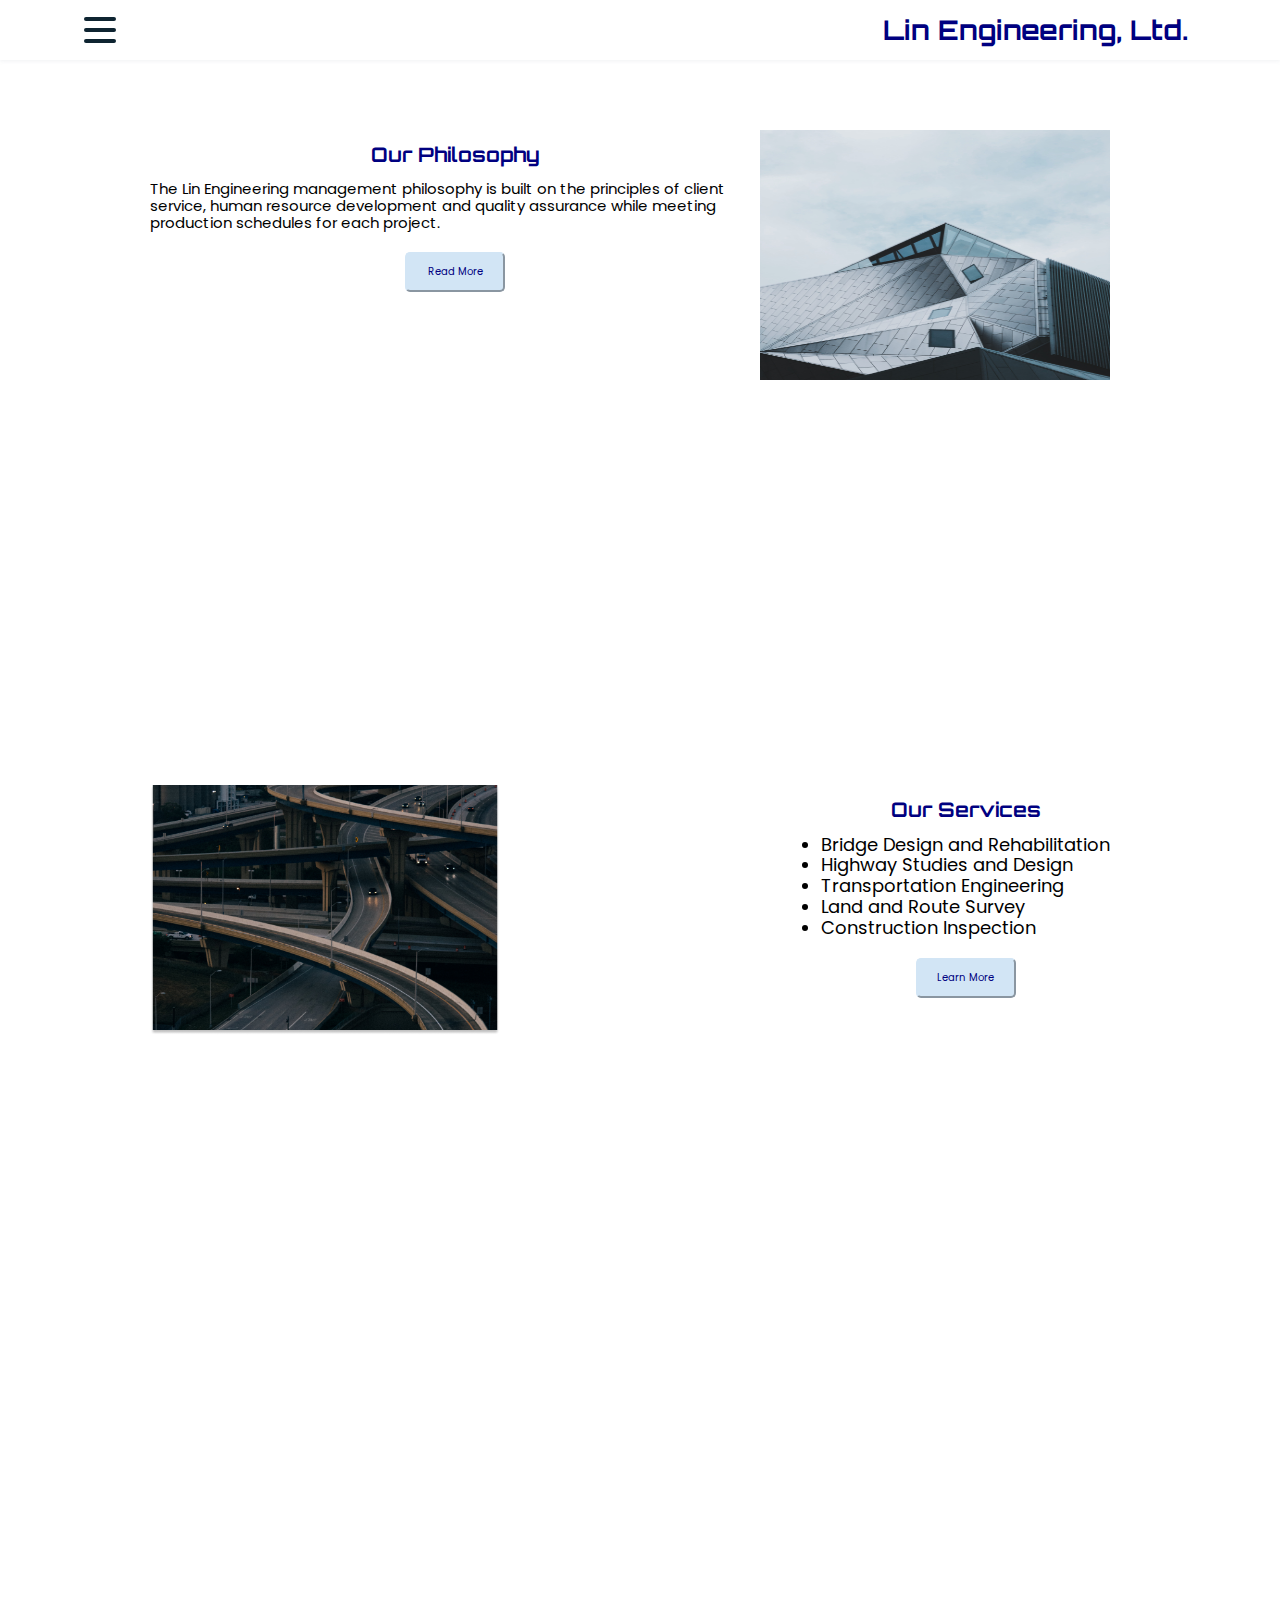
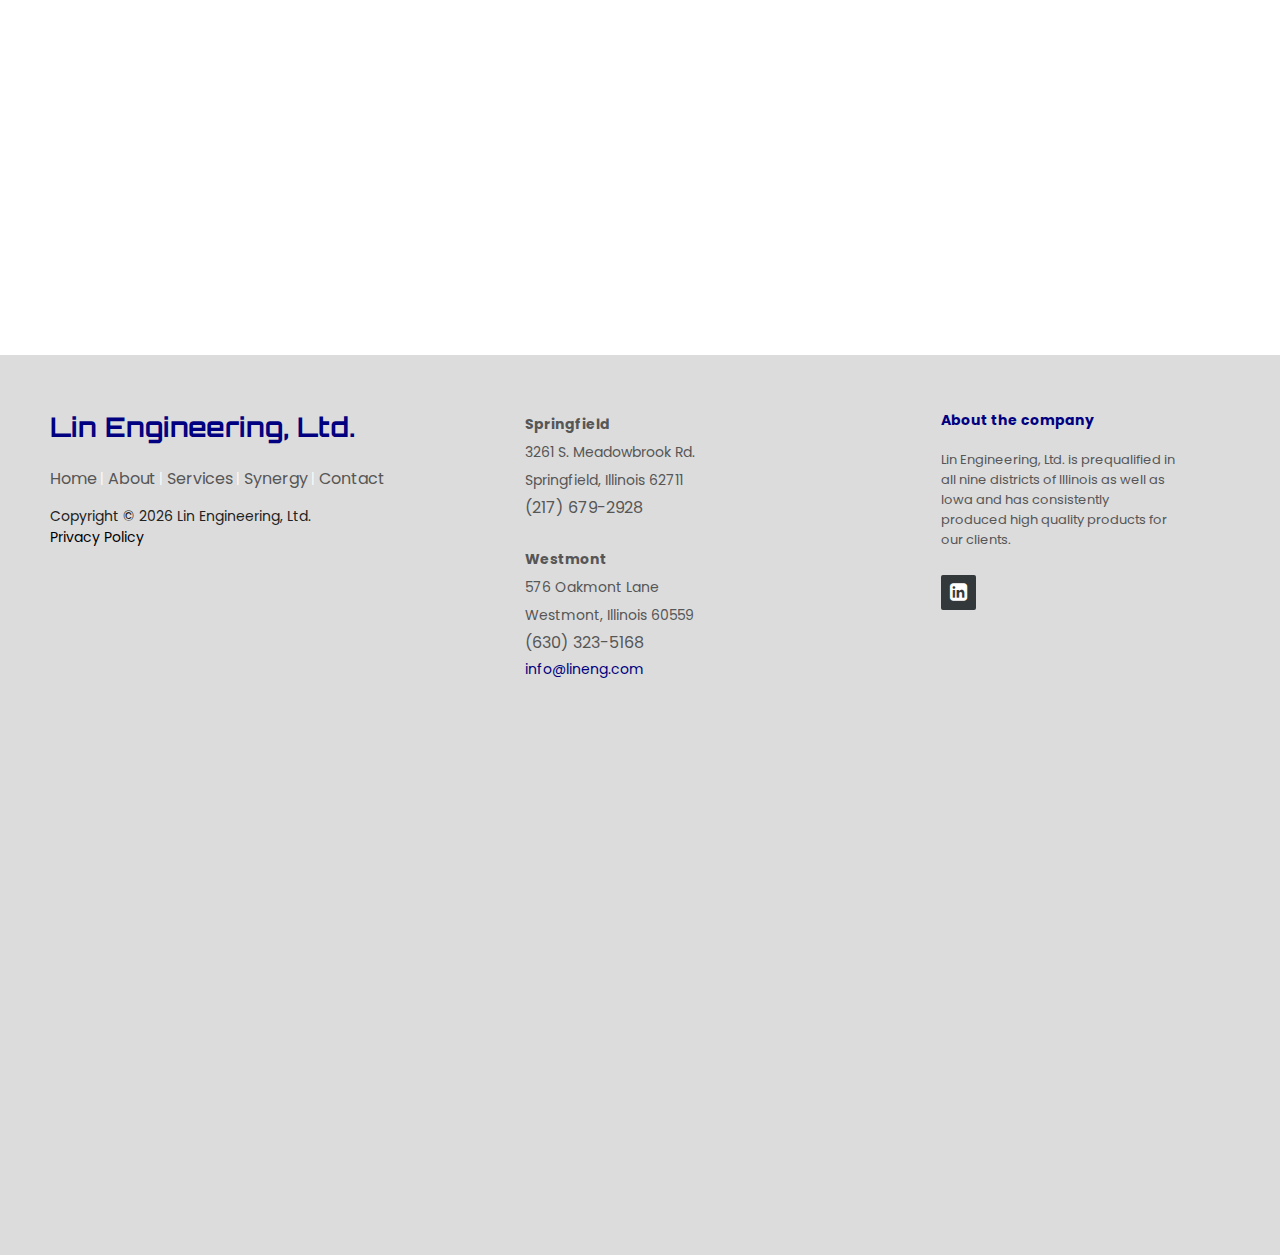
==== about.html @ f36eefe8 "yup" ====
<!DOCTYPE html>
<html lang="en">
<head>
    <meta charset="UTF-8">
    <meta name="viewport" content="width=device-width, initial-scale=1.0">
    <meta http-equiv="X-UA-Compatible" content="IE=edge" />
    <meta name="description" content="Lin Engineering, Ltd. is comprised of a diverse and highly skilled staff including civil engineers, structural engineers, hydraulic engineers, and land surveyors.">
 <title>Lin Engineering, Ltd.</title>
    <link rel="stylesheet" type="text/css" href="home.css"  >
    <link rel="stylesheet" type="text/css" href="about.css"  >
    <link rel="stylesheet" type="text/css" href="normalize.css"  >
    <link rel="stylesheet" href="https://cdnjs.cloudflare.com/ajax/libs/font-awesome/4.7.0/css/font-awesome.min.css">
    
</head>
<body>
    <nav>
        <div class="navbar">
          <div class="container nav-container">
              <input class="checkbox" type="checkbox" name="" id="" />
              <div class="hamburger-lines">
                <span class="line line1"></span>
                <span class="line line2"></span>
                <span class="line line3"></span>
              </div>  
            <div class="logo">
              <span class="futuristic"><a href="#" style="color: navy; font-weight: bold; font-size: 1.5rem;">Lin Engineering, Ltd.</a></span>
            </div>
            <div class="menu-items">
              <li><a href="#">Home</a></li>
              <li><a href="#">About</a></li>
              <li><a href="#">Services</a></li>
              <li><a href="#">Synergy</a></li>
              <li><a href="#">Contact</a></li>
            </div>
          </div>
        </div>
      </nav>
<section>
    <div class="philosophy">
        <!--text here-->
   
        <div class="para">
            <h1>Our Philosophy</h1>
            <p>The Lin Engineering management philosophy is built on the principles of client service, human resource development and quality assurance while meeting production schedules for each project.</p>
            <div id="wrapper">
            <button class="button-30" role="button" style="font-size: 10px;">Read More</button>
            </div>

        </div>
       
  
        <!--top right image-->
        <div class="image">
            <img src="jayden-chong-DFqa4Fq5LNE-unsplash.jpg" alt="building" width="350" height="250">
        </div>

        
    </div>


</section>
<section>
  <div class="philosophy">
    <div class="image">
      <img src="imagge.png" alt="highways" width="350" height="250">
  </div>

  <div class="para">
    <h1>Our Services</h1>
    <ul>
      <li>Bridge Design and Rehabilitation</li>
      <li>Highway Studies and Design</li>
      <li>Transportation Engineering</li>
      <li>Land and Route Survey</li>
      <li>Construction Inspection</li>
    </ul>
    <div id="wrapper">
    <button class="button-30" role="button" style="font-size: 10px;">Learn More</button></div>

</div>

  </div>
 


</section>
<section>

  
 
</section>
    
    <section>
      <footer class="footer-distributed">
        <div class="footer-left">

          <h3><span class="futuristic" style="font-size: 1.5rem;">Lin Engineering, Ltd.</span></h3>
  
          <p class="footer-links">
            <a href="#" class="link-1">Home</a>
            
            <a href="#">About</a>
          
            <a href="#">Services</a>
          
            <a href="#">Synergy</a>
            
            <a href="#">Contact</a>
          </p>
  
          
          <div class="footer-company-name">
            <p>Copyright &copy; <script>document.write(new Date().getFullYear())</script> Lin Engineering, Ltd.</p>
            <a href="#PRIVACYPOLICYLINKHERE" style="text-decoration: none; color: black;">Privacy Policy</a>
        </div>
        </div>
  
        <div class="footer-center">
  
          <div>
         
            <p><span style="font-weight:bold;">Springfield</span><span>3261 S. Meadowbrook Rd.</span> <span>Springfield, Illinois 62711</span></p>
          </div>
          <div>
           
            <p>(217) 679-2928</p>
          </div>
          <br>

          <div>
         
            <p><span style="font-weight:bold;">Westmont</span><span>576 Oakmont Lane</span> <span>Westmont, Illinois 60559</span></p>
          </div>


  
          <div>
           
            <p>(630) 323-5168</p>
          </div>
  
          <div>
            
            <p><a href="mailto:info@lineng.com">info@lineng.com</a></p>
          </div>
  
        </div>
  
        <div class="footer-right">
  
          <p class="footer-company-about">
            <span>About the company</span>
            Lin Engineering, Ltd. is prequalified in all nine districts of Illinois as well as Iowa and has consistently produced high quality products for our clients. 
          </p>
  
          <div class="footer-icons">
  
            
            
            <a href="https://www.linkedin.com/company/lin-engineering-ltd-"><i class="fa fa-linkedin-square"></i></a>
            
  
          </div>
  
        </div>
  
      </footer>
      </footer>
    </section>

    
</body>
</html>
---- home.css ----
@import url('https://fonts.googleapis.com/css2?family=Ibarra+Real+Nova&family=Poppins:wght@300&display=swap');

@import url('https://fonts.googleapis.com/css2?family=Ibarra+Real+Nova&family=Orbitron&family=Poppins:wght@300&display=swap');


* {
    padding: 0;
    margin: 0;
    box-sizing: border-box;
}

html {
    font-family: 'Poppins';
    font-size: 18px;
}

.futuristic {
    font-family: 'Orbitron';
}


#hero {
    width: 100%;
    height: 100vh;
    background: linear-gradient(rgba(0, 0, 0, 0.445), rgba( 0, 0, 0, 0.411)), url("gerrit-vermeulen-l42IbsOdTk8-unsplash.jpg") no-repeat center  / cover;
    color: white;
}

.container {
    width: 90%;
    height: 100%;
    max-width: 1200px;
    margin: 0 auto;
    display: flex;
    align-items: center;
    justify-content: center;
}

.container .info {
    margin-top: 4rem;
}
.container .info h{

    font-size: 3rem;
    margin-bottom: 1rem;
}

.container .info h2{
    font-size: 2.5rem;
    margin-bottom: 2rem;
}

.container .info p{
    font-size: 1rem;
    max-width: 100%;
    margin-bottom: 20px;
}

.container .info a{
    text-decoration: none;
    display: inline-block;
    background-color: white;
    border-radius: 4px;
    justify-content: center;
    align-items: center;
    font-size: 1rem;
    padding: 0.5em 2em;
    margin-top: 2rem;
    color: black;
}

button {
  cursor: pointer;
  display: inline-block;
  background-color: #D2E5F5;
  color: navy;
  border-radius: 5px;

  font-size: 25px;
  width: 100px;
  height: 40px;
  border-color: #D2E5F5;
  position: auto;
  
  
}

button:focus {
  box-shadow: #d2d2ee 0 0 0 1.5px inset, rgba(45, 35, 66, 0.4) 0 2px 4px, rgba(45, 35, 66, 0.3) 0 7px 13px -3px, #babaea 0 -3px 0 inset;
}
button:hover {
  box-shadow: rgba(45, 35, 66, 0.4) 0 4px 8px, rgba(45, 35, 66, 0.3) 0 7px 13px -3px, #D6D6E7 0 -3px 0 inset;
  transform: translateY(-2px);
}
button:active {
  box-shadow: #D6D6E7 0 3px 7px inset;
  transform: translateY(2px);
} 

.navbar {
    width: 100%;
    box-shadow: 0 1px 4px rgb(146 161 176 / 15%);
  }
  
  .nav-container {
    display: flex;
    justify-content: space-between;
    align-items: center;
    height: 62px;
  }

  .navbar .menu-items {
  display: flex;
}

.navbar .nav-container li {
  list-style: none;
}

.navbar .nav-container a {
  text-decoration: none;
  color: black;
  font-weight: 500;
  font-size: 1.2rem;
  padding: 0.7rem;
}

.navbar .nav-container a:hover{
    font-weight: bolder;
    color: navy;
}

.nav-container {
  display: block;
  position: relative;
  height: 60px;
}

.nav-container .checkbox {
  position: absolute;
  display: block;
  height: 32px;
  width: 32px;
  top: 20px;
  left: 20px;
  z-index: 5;
  opacity: 0;
  cursor: pointer;
}

.nav-container .hamburger-lines {
  display: block;
  height: 26px;
  width: 32px;
  position: absolute;
  top: 17px;
  left: 20px;
  z-index: 2;
  display: flex;
  flex-direction: column;
  justify-content: space-between;
}

.nav-container .hamburger-lines .line {
  display: block;
  height: 4px;
  width: 100%;
  border-radius: 10px;
  background: #0e2431;
}

.nav-container .hamburger-lines .line1 {
  transform-origin: 0% 0%;
  transition: transform 0.4s ease-in-out;
}

.nav-container .hamburger-lines .line2 {
  transition: transform 0.2s ease-in-out;
}

.nav-container .hamburger-lines .line3 {
  transform-origin: 0% 100%;
  transition: transform 0.4s ease-in-out;
}


.navbar .menu-items {
  padding-top: 120px;
  background: #fff;
  box-shadow: inset 0 0 2000px rgba(255, 255, 255, .5);
  height: 100vh;
  width: 100%;
  transform: translate(-150%);
  display: flex;
  flex-direction: column;
  margin-left: -40px;
  padding-left: 50px;
  transition: transform 0.5s ease-in-out;
  text-align: center;
}

.navbar .menu-items li {
  margin-bottom: 1.2rem;
  font-size: 1.5rem;
  font-weight: 500;
}

.logo {
  position: absolute;
  top: 15px;
  right: 15px;
  font-size: 1rem;
  color: navy;
  cursor: pointer;
}

.nav-container input[type="checkbox"]:checked ~ .menu-items {
  transform: translateX(0);
}

.nav-container input[type="checkbox"]:checked ~ .hamburger-lines .line1 {
  transform: rotate(45deg);
}

.nav-container input[type="checkbox"]:checked ~ .hamburger-lines .line2 {
  transform: scaleY(0);
}

.nav-container input[type="checkbox"]:checked ~ .hamburger-lines .line3 {
  transform: rotate(-45deg);
}

.nav-container input[type="checkbox"]:checked ~ .logo{
  display: none;
}
 

/* FOOTER */

.footer-distributed{
	background: gainsboro;
  bottom: 0;
	box-shadow: 0 1px 1px 0 rgba(0, 0, 0, 0.12);
	box-sizing: border-box;
	width: 100%;
	text-align: left;
	font: bold 16px "Poppins";
	padding: 55px 50px;
  /* min-height: 80%; */
  height: 100vh;
}

.footer-distributed .footer-left,
.footer-distributed .footer-center,
.footer-distributed .footer-right{
	display: inline-block;
	vertical-align: top;
}

/* Footer left */

.footer-distributed .footer-left{
	width: 40%;
}

/* The company logo */

.footer-distributed h3{
	color:  #565656;

	margin: 0;
}

.footer-distributed h3 span{
	color:  navy;
}

/* Footer links */

.footer-distributed .footer-links{
	color:  #565656;
	margin: 20px 0 12px;
	padding: 0;
}

.footer-distributed .footer-links a{
	display:inline-block;
	line-height: 1.8;
  font-weight:400;
	text-decoration: none;
	color:  inherit;
}

.footer-distributed .footer-company-name{
	color:  #222;
	font-size: 14px;
	font-weight: normal;
	margin: 0;
}

/* Footer Center */

.footer-distributed .footer-center{
	width: 35%;
}

.footer-distributed .footer-center i{
	background-color:  #33383b;
	color: white;
	font-size: 25px;
	width: 38px;
	height: 38px;
	border-radius: 50%;
	text-align: center;
	line-height: 42px;
	margin: 10px 15px;
	vertical-align: middle;
}

.footer-distributed .footer-center i.fa-envelope{
	font-size: 15px;
	line-height: 38px;
}

.footer-distributed .footer-center p{
	display: inline-block;
	color: #565656;
  font-weight:400;
	vertical-align: middle;
	margin:0;
}

.footer-distributed .footer-center p span{
	display:block;
	font-weight: normal;
	font-size:14px;
	line-height:2;
}

.footer-distributed .footer-center p a{
	color:  navy;
	text-decoration: none;
  font-size: 14px;
}

.footer-distributed .footer-links a:before {
  content: "|";
  font-weight:300;
  font-size: 14px;
  left: 0;
  color: white;
  display: inline-block;
  padding-right: 5px;
}

.footer-distributed .footer-links .link-1:before {
  content: none;
}

/* Footer Right */

.footer-distributed .footer-right{
	width: 20%;
}

.footer-distributed .footer-company-about{
	line-height: 20px;
	color:  #565656;
	font-size: 13px;
	font-weight: normal;
	margin: 0;
}

.footer-distributed .footer-company-about span{
	display: block;
	color:  navy;
	font-size: 14px;
	font-weight: bold;
	margin-bottom: 20px;
}

.footer-distributed .footer-icons{
	margin-top: 25px;
}

.footer-distributed .footer-icons a{
	display: inline-block;
	width: 35px;
	height: 35px;
	cursor: pointer;
	background-color:  #33383b;
	border-radius: 2px;

	font-size: 20px;
	color: #ffffff;
	text-align: center;
	line-height: 35px;

	margin-right: 3px;
	margin-bottom: 5px;
}

/* If you don't want the footer to be responsive, remove these media queries */

@media (max-width: 880px) {

	.footer-distributed{
		font: bold 14px "Poppins";
	}

	.footer-distributed .footer-left,
	.footer-distributed .footer-center,
	.footer-distributed .footer-right{
		display: block;
		width: 100%;
		margin-bottom: 40px;
		text-align: center;
	}

	.footer-distributed .footer-center i{
		margin-left: 0;
	}

}
---- about.css ----
@import url('https://fonts.googleapis.com/css2?family=Ibarra+Real+Nova&family=Orbitron&family=Poppins:wght@300&display=swap');


section {
  width: 100%;
  height: 65vh;
}
.philosophy {
    width: 75%;
    height: 50vh;
    display: flex;
    /* flex-direction: row-reverse; */
    /* margin: 16px 0; */
    margin-top: 70px;
    margin-left: 150px;
  
    max-height: 50vh;

    /* margin-bottom: 150px; */
}
.philosophy h1 {
  font-family: "Orbitron";
  font-size: 20px;
  color: navy;
  text-align: center;
}

#wrapper {
  margin-top: 20px;
  display: flex;
  align-items: center;
  justify-content: center;
}

.philosophy p {
  font-size: 15px;
  margin-bottom: 15px;
}



.image {
  flex: 1;
}

button {
  cursor: pointer;
  display: inline-block;
  background-color: #D2E5F5;
  color: navy;
  border-radius: 5px;
  /* margin-left: 200px; */
  /* margin-top: 100px; */
  font-size: 8px;
  width: 100px;
  height: 40px;
  border-color: #D2E5F5;
  position: auto;
  
  
}
button:focus {
  box-shadow: #d2d2ee 0 0 0 1.5px inset, rgba(45, 35, 66, 0.4) 0 2px 4px, rgba(45, 35, 66, 0.3) 0 7px 13px -3px, #babaea 0 -3px 0 inset;
}
button:hover {
  box-shadow: rgba(45, 35, 66, 0.4) 0 4px 8px, rgba(45, 35, 66, 0.3) 0 7px 13px -3px, #D6D6E7 0 -3px 0 inset;
  transform: translateY(-2px);
}
button:active {
  box-shadow: #D6D6E7 0 3px 7px inset;
  transform: translateY(2px);
}


/* .services{
  width: 75%;
  height: 100vh;
  display: flex;
  flex-direction: row-reverse;
  margin: 5px 0;
  margin-left: 70px;
  /* margin-bottom: 150px; */
 */
/* 
.bruh {

}

.pic {
  left: 156px;

} */
/* .image {
    margin-top: 30px;
    margin-right: 20px;
    width: 128px;
}


.para {
    margin-top: 30px;
    flex: 1;
    margin-left: 60px;
    margin-right: 30px;

}
.para h1 {
    font-family: "Orbitron";
    margin-bottom: 40px;
    text-align: center;
    margin-right: 10px;
    font-size: 20px;
    color: navy;
}

.para p {
  margin-bottom: 30px;
  font-size: 14px;
}

button {
  display: inline-block;
  background-color: #D2E5F5;
  color: navy;
  border-radius: 5px;
  margin-left: 200px;
  margin-top: 100px;
  font-size: 8px;
  width: 100px;
  height: 40px;
  border-color: #D2E5F5;
  
}

button:focus {
  box-shadow: #d2d2ee 0 0 0 1.5px inset, rgba(45, 35, 66, 0.4) 0 2px 4px, rgba(45, 35, 66, 0.3) 0 7px 13px -3px, #babaea 0 -3px 0 inset;
}

button:hover {
  box-shadow: rgba(45, 35, 66, 0.4) 0 4px 8px, rgba(45, 35, 66, 0.3) 0 7px 13px -3px, #D6D6E7 0 -3px 0 inset;
  transform: translateY(-2px);
}
button:active {
  box-shadow: #D6D6E7 0 3px 7px inset;
  transform: translateY(2px);
}
 */
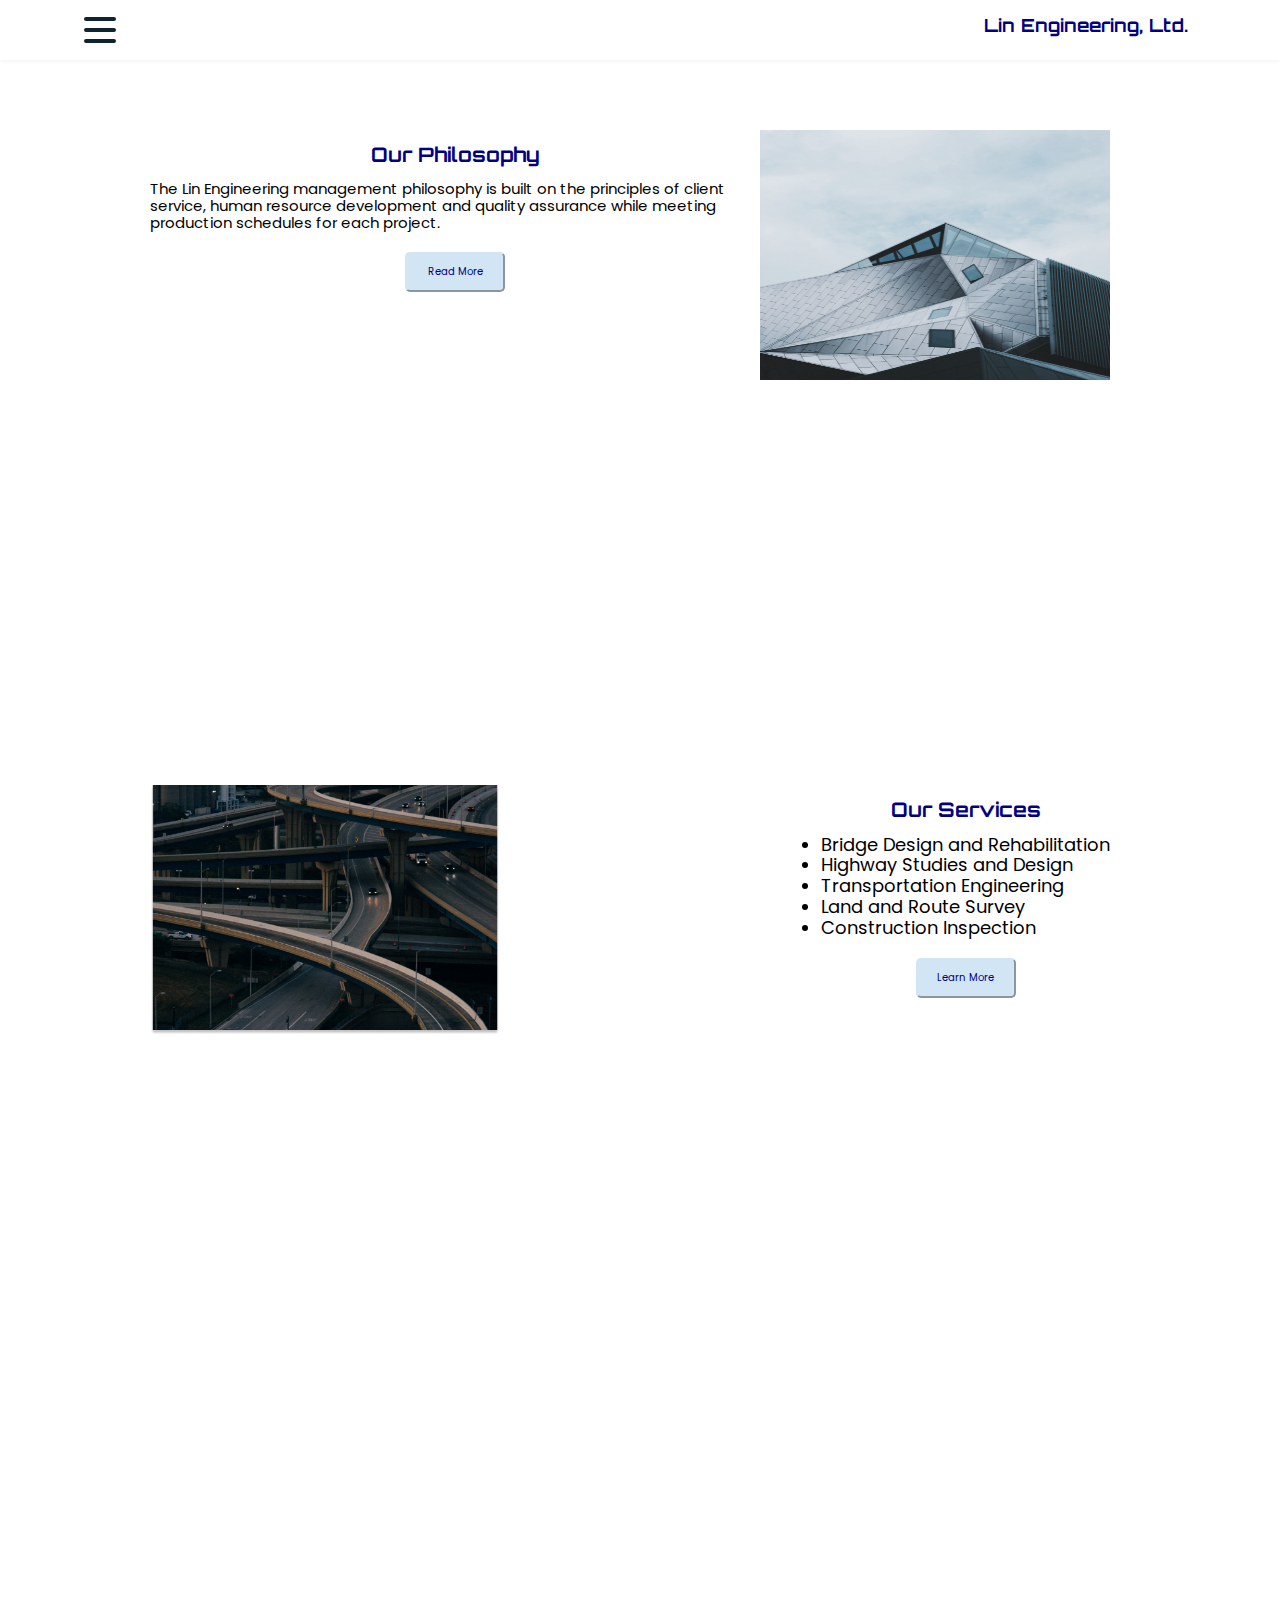
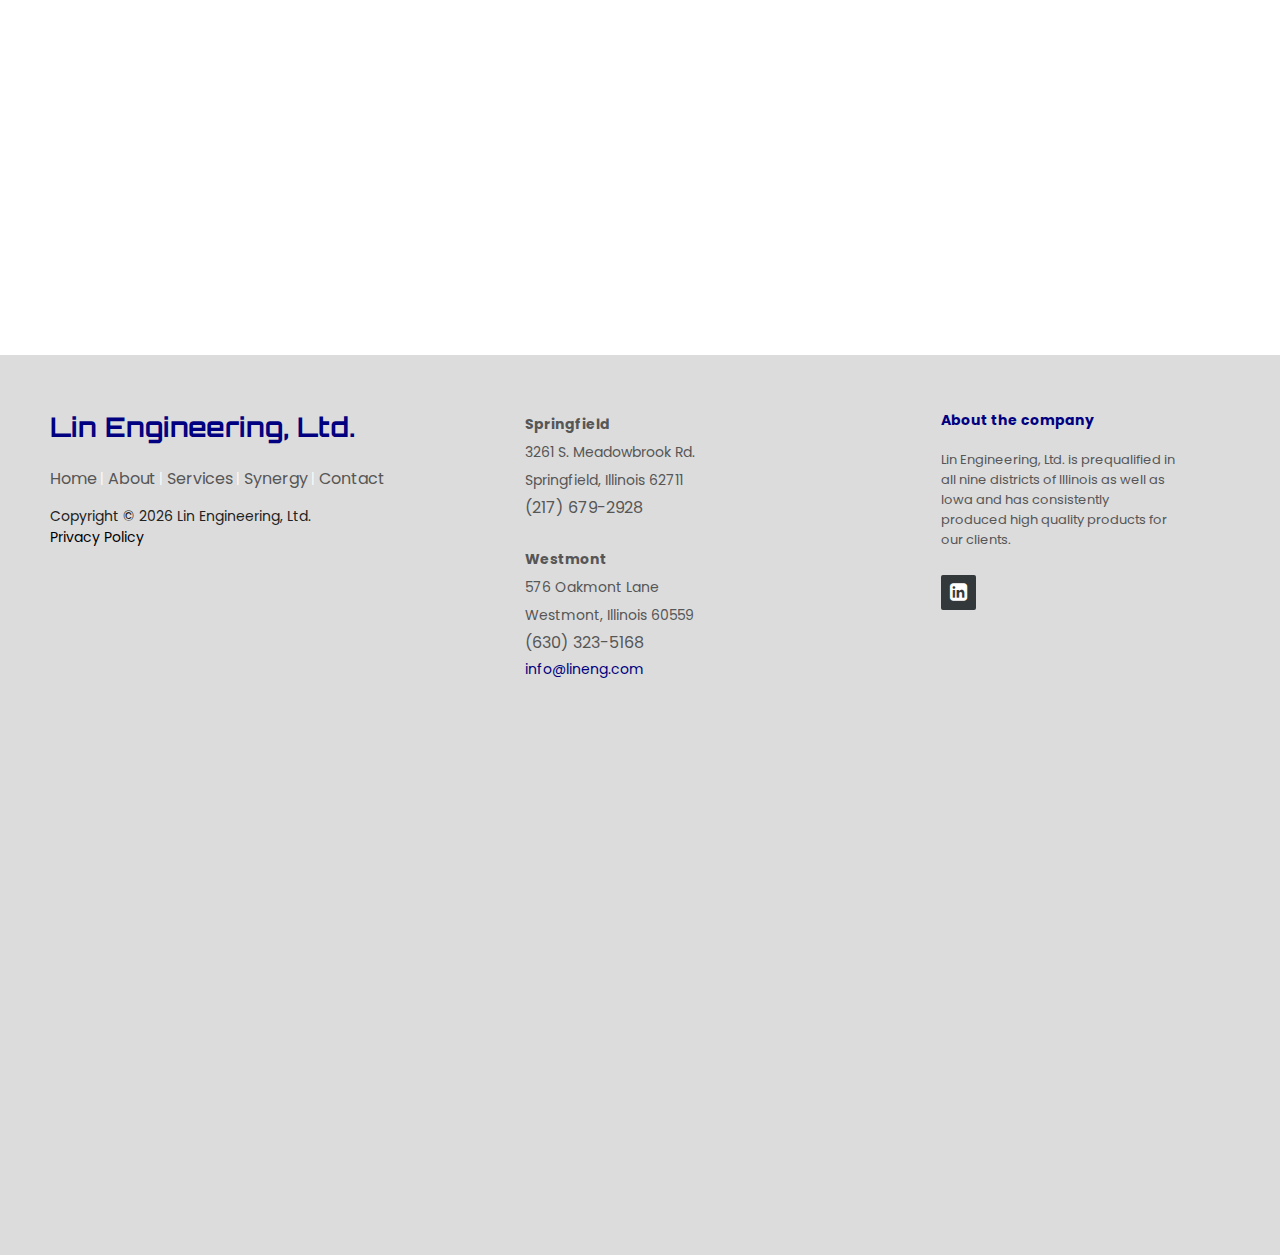
==== commit ff02bc9b: "Update about.html" ====
--- a/about.html
+++ b/about.html
@@ -23,12 +23,12 @@
                 <span class="line line3"></span>
               </div>  
             <div class="logo">
-              <span class="futuristic"><a href="#" style="color: navy; font-weight: bold; font-size: 1.5rem;">Lin Engineering, Ltd.</a></span>
+              <span class="futuristic"><a href="#" style="color: navy; font-weight: bold; font-size: 1rem;">Lin Engineering, Ltd.</a></span>
             </div>
             <div class="menu-items">
-              <li><a href="#">Home</a></li>
-              <li><a href="#">About</a></li>
-              <li><a href="#">Services</a></li>
+              <li><a href="index.html">Home</a></li>
+              <li><a href="about.html">About</a></li>
+              <li><a href="services.html">Services</a></li>
               <li><a href="#">Synergy</a></li>
               <li><a href="#">Contact</a></li>
             </div>
@@ -97,11 +97,11 @@
           <h3><span class="futuristic" style="font-size: 1.5rem;">Lin Engineering, Ltd.</span></h3>
   
           <p class="footer-links">
-            <a href="#" class="link-1">Home</a>
+            <a href="index.html" class="link-1">Home</a>
             
-            <a href="#">About</a>
+            <a href="about.html">About</a>
           
-            <a href="#">Services</a>
+            <a href="services.html">Services</a>
           
             <a href="#">Synergy</a>
             
@@ -170,4 +170,4 @@
 
     
 </body>
-</html>+</html>
--- a/home.css
+++ b/home.css
@@ -69,15 +69,17 @@
     color: black;
 }
 
-button {
+.container .info a {
+  text-decoration: none;
+  padding: 10px;
   cursor: pointer;
   display: inline-block;
   background-color: #D2E5F5;
   color: navy;
   border-radius: 5px;
-
-  font-size: 25px;
-  width: 100px;
+  text-align: center;
+  font-size: 15px;
+  width: 150px;
   height: 40px;
   border-color: #D2E5F5;
   position: auto;
@@ -85,17 +87,18 @@
   
 }
 
-button:focus {
+.container .info a:focus {
   box-shadow: #d2d2ee 0 0 0 1.5px inset, rgba(45, 35, 66, 0.4) 0 2px 4px, rgba(45, 35, 66, 0.3) 0 7px 13px -3px, #babaea 0 -3px 0 inset;
 }
-button:hover {
+.container .info a:hover {
   box-shadow: rgba(45, 35, 66, 0.4) 0 4px 8px, rgba(45, 35, 66, 0.3) 0 7px 13px -3px, #D6D6E7 0 -3px 0 inset;
   transform: translateY(-2px);
 }
-button:active {
+.container .info a:active {
   box-shadow: #D6D6E7 0 3px 7px inset;
   transform: translateY(2px);
 } 
+
 
 .navbar {
     width: 100%;
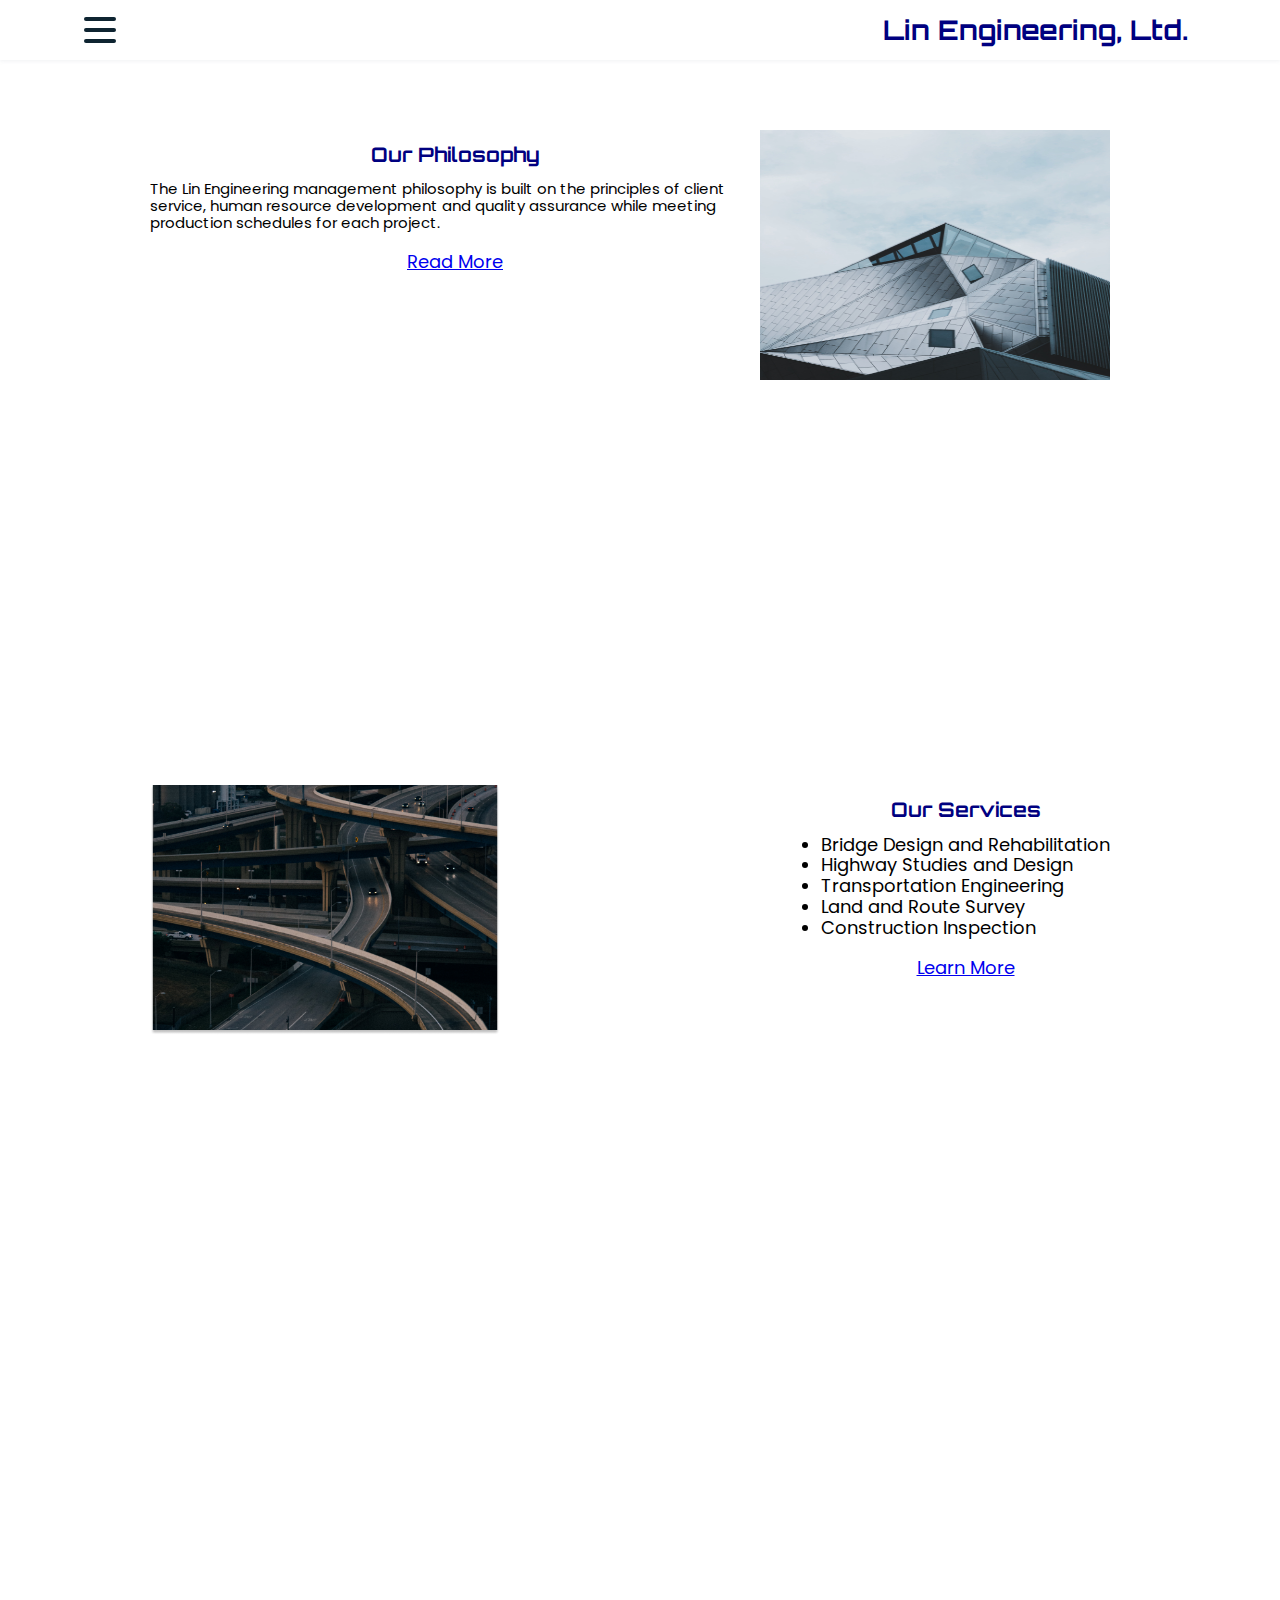
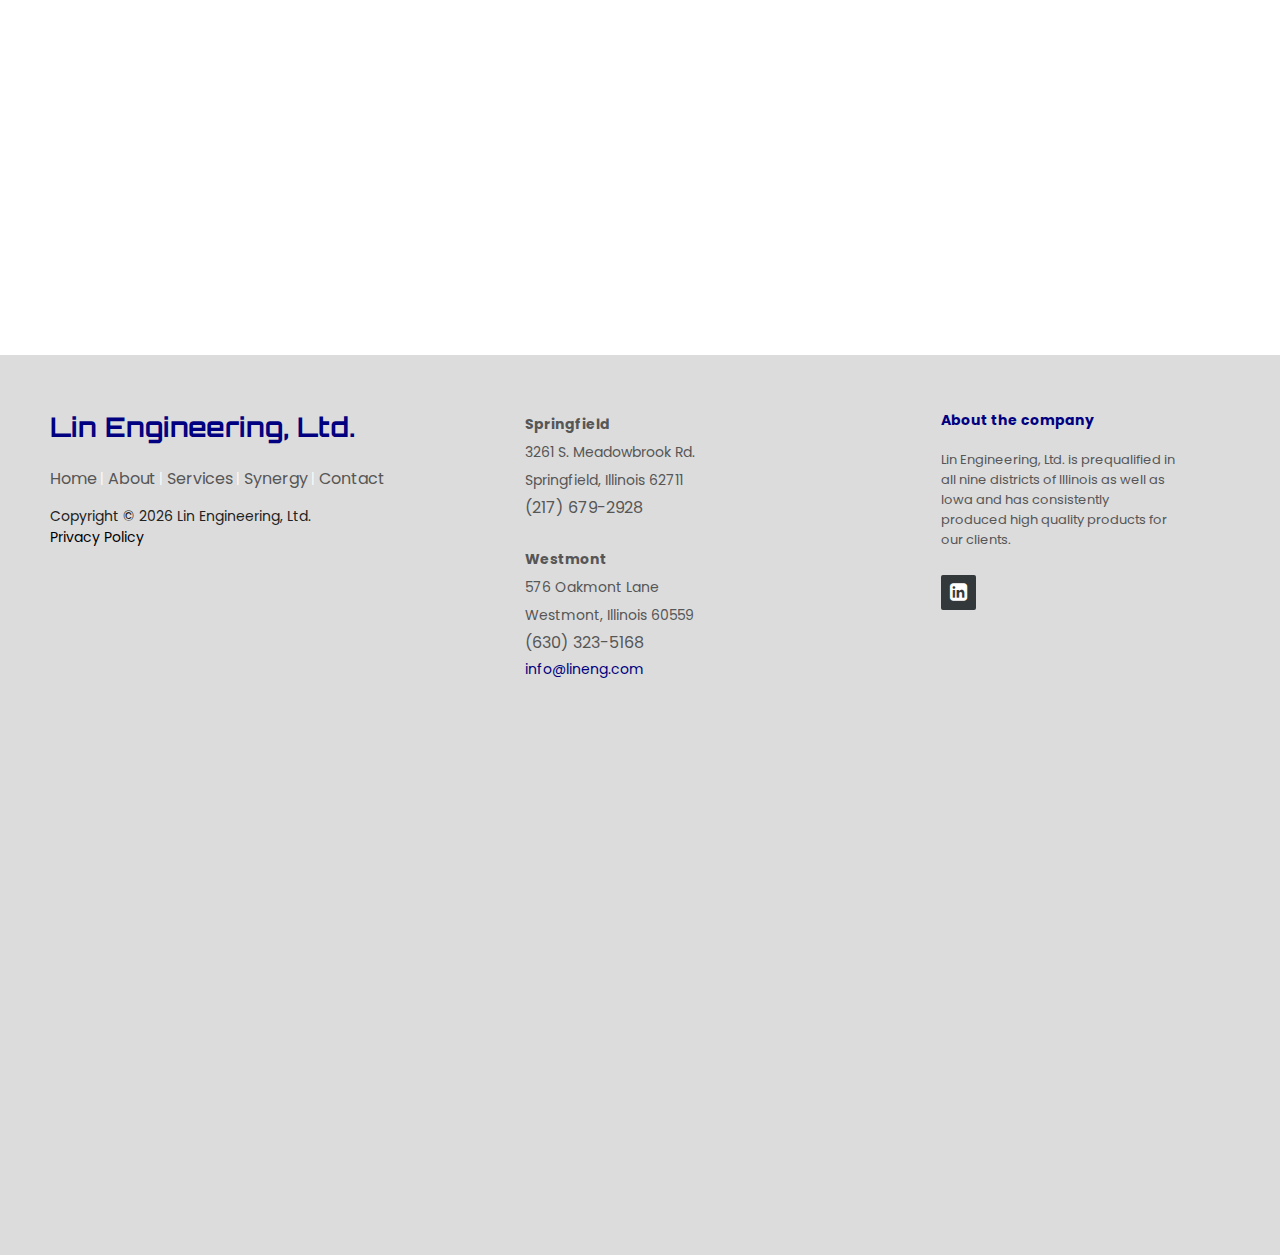
==== commit 40f700bd: "Update about.html" ====
--- a/about.html
+++ b/about.html
@@ -23,12 +23,12 @@
                 <span class="line line3"></span>
               </div>  
             <div class="logo">
-              <span class="futuristic"><a href="#" style="color: navy; font-weight: bold; font-size: 1rem;">Lin Engineering, Ltd.</a></span>
+              <span class="futuristic"><a href="#" style="color: navy; font-weight: bold; font-size: 1.5rem;">Lin Engineering, Ltd.</a></span>
             </div>
             <div class="menu-items">
-              <li><a href="index.html">Home</a></li>
-              <li><a href="about.html">About</a></li>
-              <li><a href="services.html">Services</a></li>
+              <li><a href="#">Home</a></li>
+              <li><a href="#">About</a></li>
+              <li><a href="#">Services</a></li>
               <li><a href="#">Synergy</a></li>
               <li><a href="#">Contact</a></li>
             </div>
@@ -43,7 +43,7 @@
             <h1>Our Philosophy</h1>
             <p>The Lin Engineering management philosophy is built on the principles of client service, human resource development and quality assurance while meeting production schedules for each project.</p>
             <div id="wrapper">
-            <button class="button-30" role="button" style="font-size: 10px;">Read More</button>
+              <a href="readmore.html">Read More</a>
             </div>
 
         </div>
@@ -75,7 +75,8 @@
       <li>Construction Inspection</li>
     </ul>
     <div id="wrapper">
-    <button class="button-30" role="button" style="font-size: 10px;">Learn More</button></div>
+      <a href="services.html">Learn More</a>
+    </div>
 
 </div>
 
@@ -97,11 +98,11 @@
           <h3><span class="futuristic" style="font-size: 1.5rem;">Lin Engineering, Ltd.</span></h3>
   
           <p class="footer-links">
-            <a href="index.html" class="link-1">Home</a>
+            <a href="#" class="link-1">Home</a>
             
-            <a href="about.html">About</a>
+            <a href="#">About</a>
           
-            <a href="services.html">Services</a>
+            <a href="#">Services</a>
           
             <a href="#">Synergy</a>
             
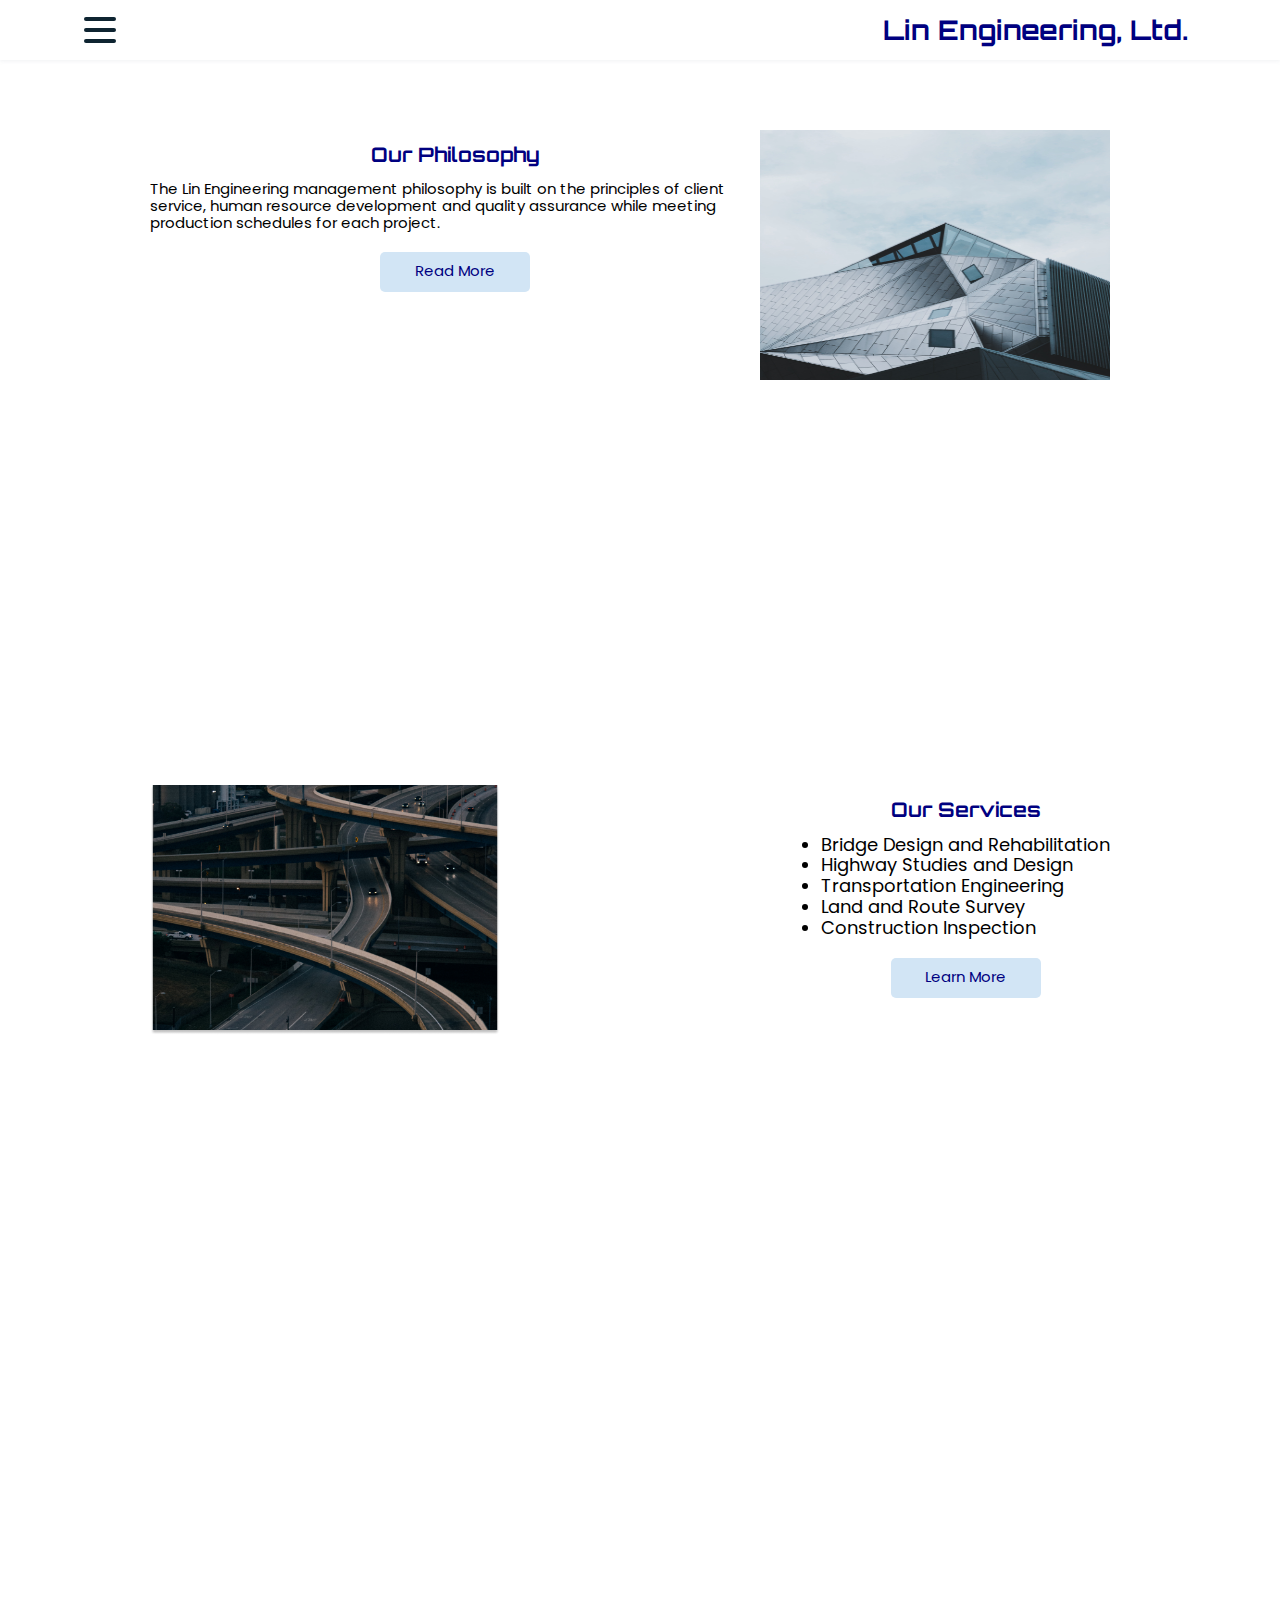
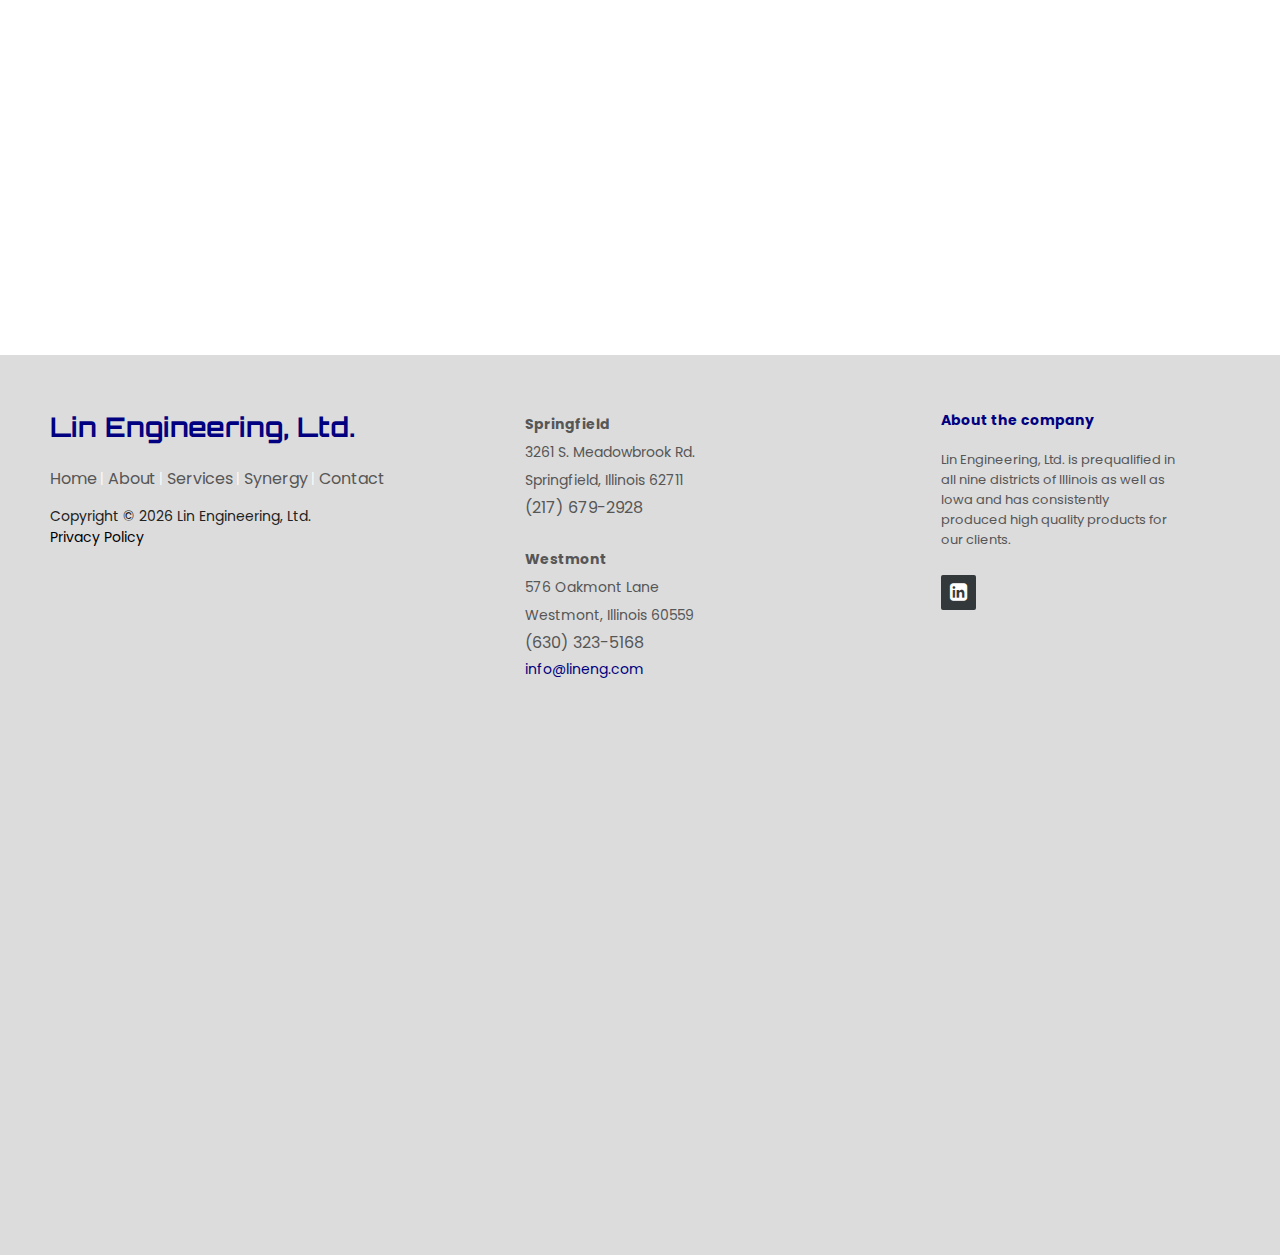
==== commit 9c6d3239: "Update about.html" ====
--- a/about.html
+++ b/about.html
@@ -26,9 +26,9 @@
               <span class="futuristic"><a href="#" style="color: navy; font-weight: bold; font-size: 1.5rem;">Lin Engineering, Ltd.</a></span>
             </div>
             <div class="menu-items">
-              <li><a href="#">Home</a></li>
-              <li><a href="#">About</a></li>
-              <li><a href="#">Services</a></li>
+              <li><a href="index.html">Home</a></li>
+              <li><a href="about.html">About</a></li>
+              <li><a href="services.html">Services</a></li>
               <li><a href="#">Synergy</a></li>
               <li><a href="#">Contact</a></li>
             </div>
--- a/about.css
+++ b/about.css
@@ -31,6 +31,35 @@
   align-items: center;
   justify-content: center;
 }
+
+#wrapper a {
+  text-decoration: none;
+  padding: 10px;
+  cursor: pointer;
+  display: inline-block;
+  background-color: #D2E5F5;
+  color: navy;
+  border-radius: 5px;
+  text-align: center;
+  font-size: 15px;
+  width: 150px;
+  height: 40px;
+  border-color: #D2E5F5;
+  position: auto;
+  
+  
+}
+#wrapper a:focus {
+  box-shadow: #d2d2ee 0 0 0 1.5px inset, rgba(45, 35, 66, 0.4) 0 2px 4px, rgba(45, 35, 66, 0.3) 0 7px 13px -3px, #babaea 0 -3px 0 inset;
+}
+#wrapper  a:hover {
+  box-shadow: rgba(45, 35, 66, 0.4) 0 4px 8px, rgba(45, 35, 66, 0.3) 0 7px 13px -3px, #D6D6E7 0 -3px 0 inset;
+  transform: translateY(-2px);
+}
+#wrapper a:active {
+  box-shadow: #D6D6E7 0 3px 7px inset;
+  transform: translateY(2px);
+} 
 
 .philosophy p {
   font-size: 15px;
@@ -144,4 +173,4 @@
   box-shadow: #D6D6E7 0 3px 7px inset;
   transform: translateY(2px);
 }
- */+ */
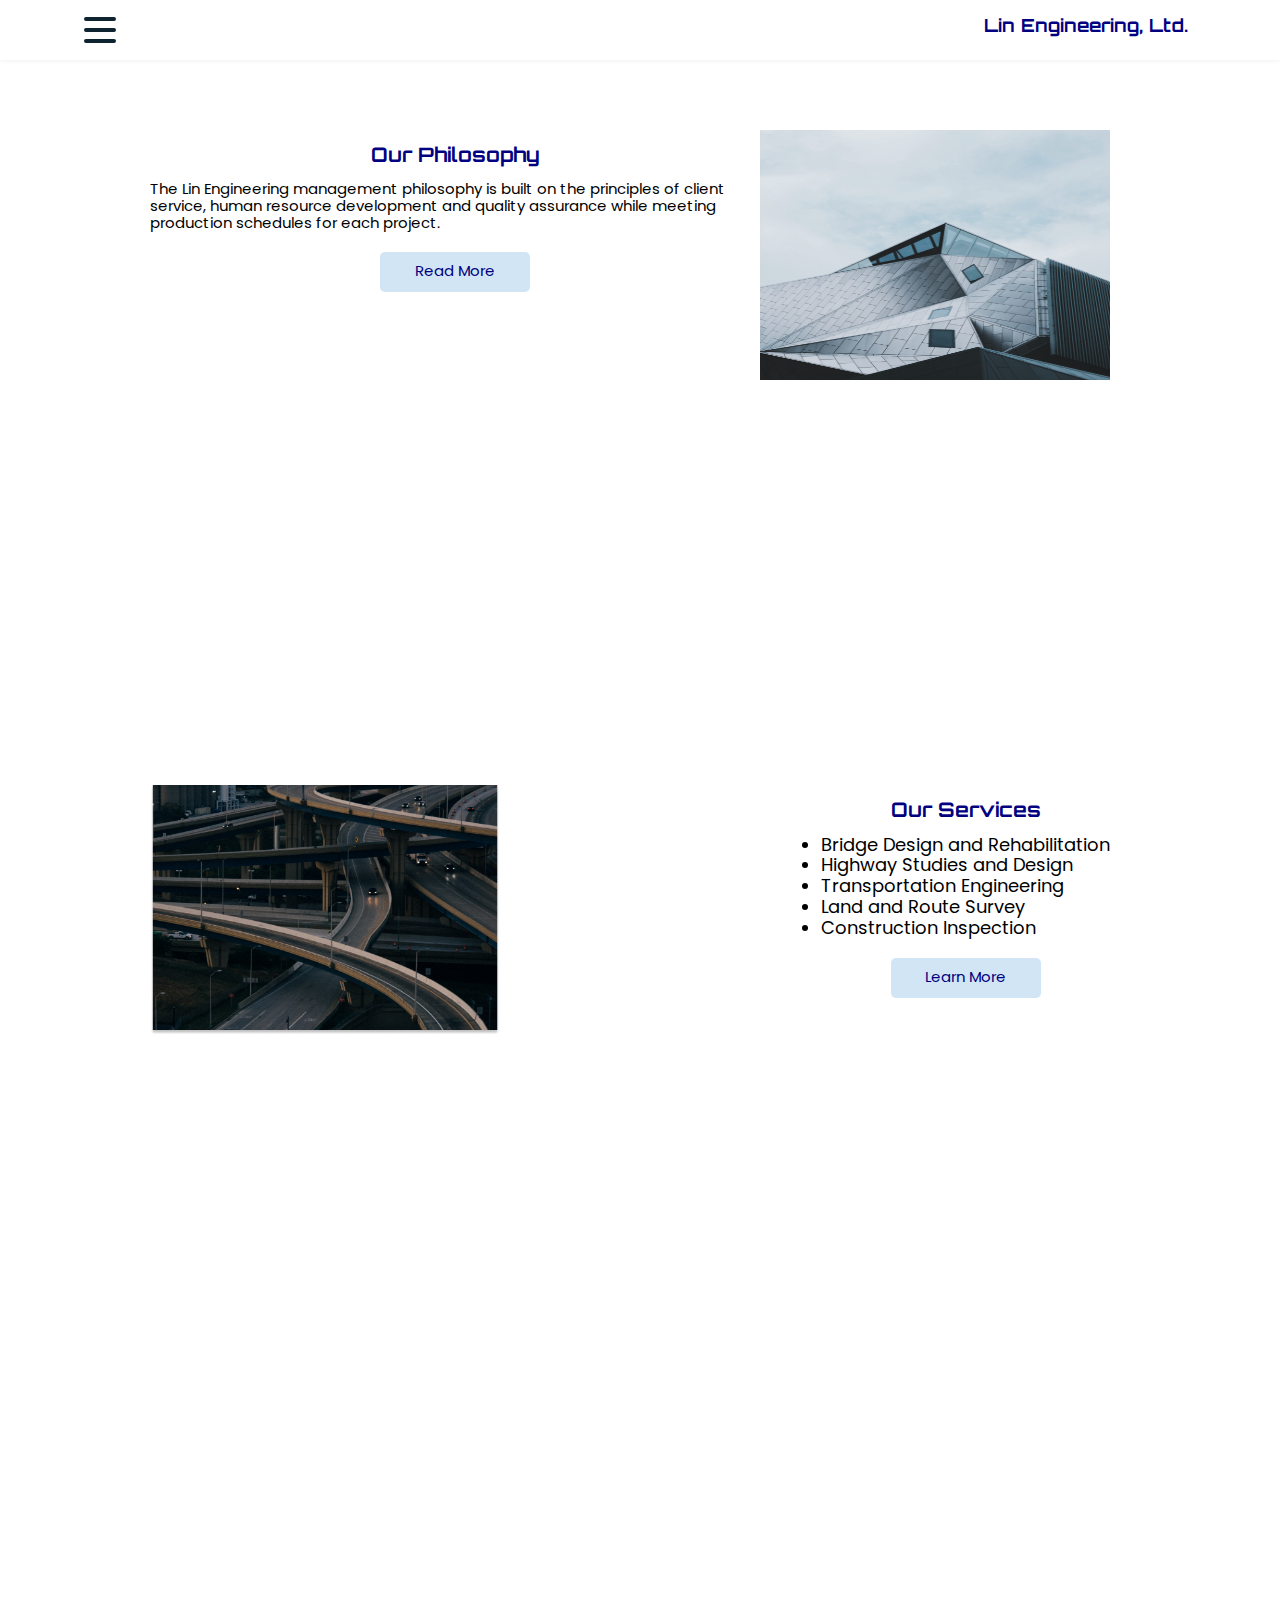
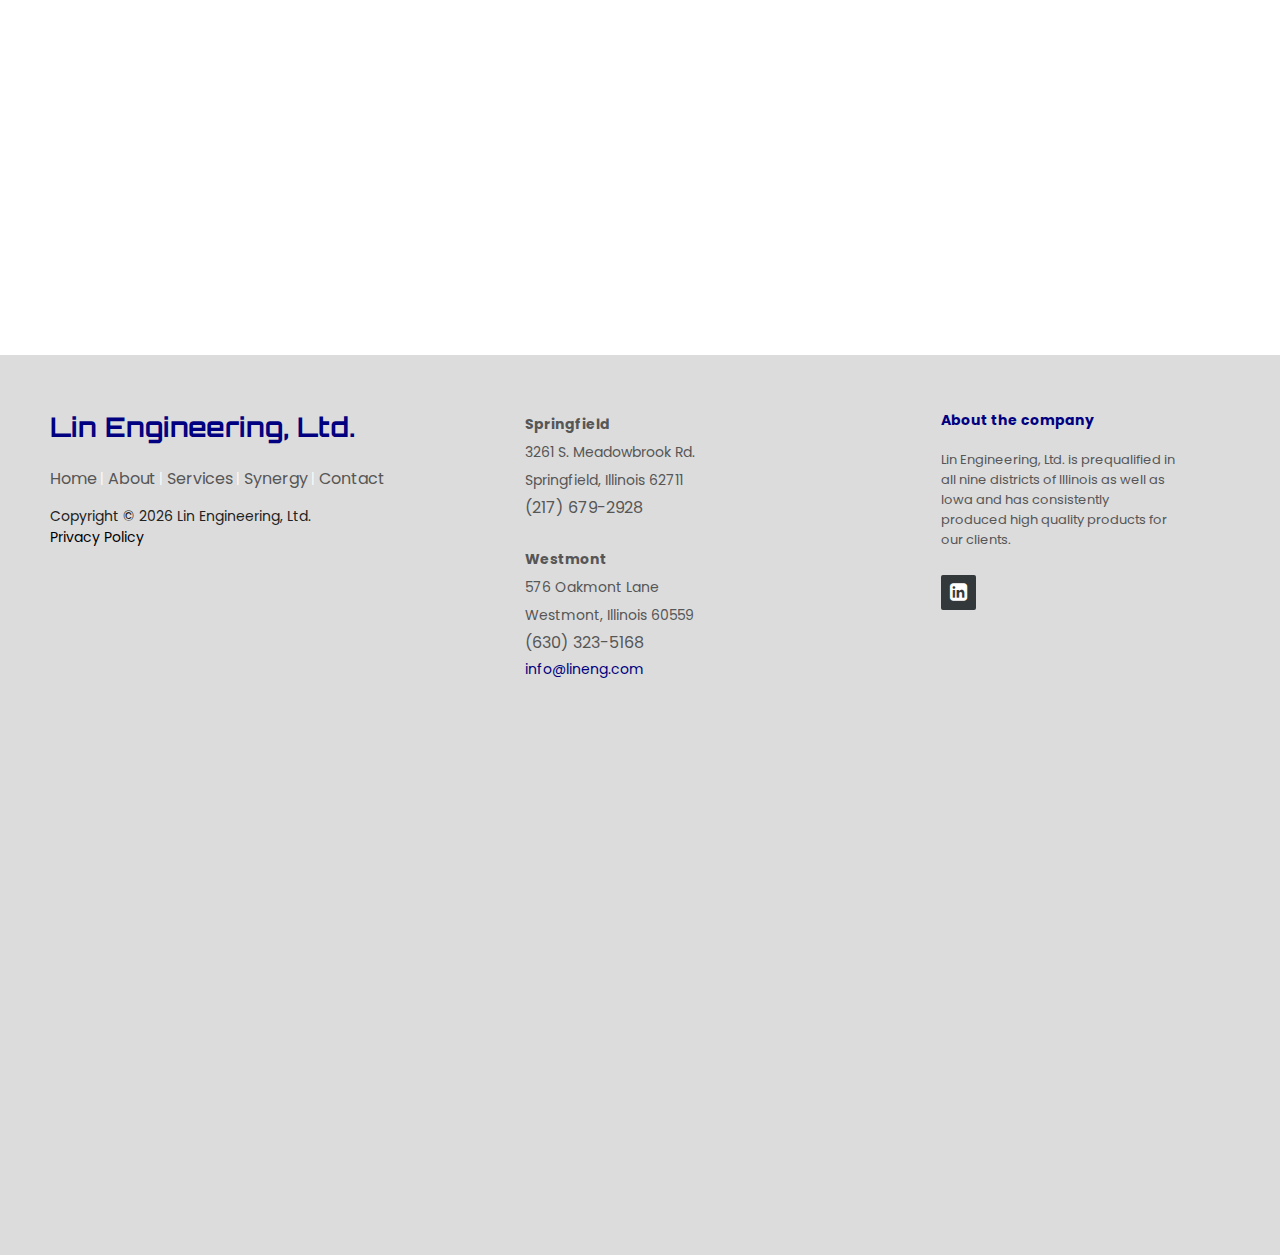
==== commit 98a18869: "Update about.html" ====
--- a/about.html
+++ b/about.html
@@ -23,7 +23,7 @@
                 <span class="line line3"></span>
               </div>  
             <div class="logo">
-              <span class="futuristic"><a href="#" style="color: navy; font-weight: bold; font-size: 1.5rem;">Lin Engineering, Ltd.</a></span>
+              <span class="futuristic"><a href="index.html" style="color: navy; font-weight: bold; font-size: 1rem;">Lin Engineering, Ltd.</a></span>
             </div>
             <div class="menu-items">
               <li><a href="index.html">Home</a></li>
@@ -98,11 +98,11 @@
           <h3><span class="futuristic" style="font-size: 1.5rem;">Lin Engineering, Ltd.</span></h3>
   
           <p class="footer-links">
-            <a href="#" class="link-1">Home</a>
+            <a href="index.html" class="link-1">Home</a>
             
-            <a href="#">About</a>
+            <a href="about.html">About</a>
           
-            <a href="#">Services</a>
+            <a href="services.html">Services</a>
           
             <a href="#">Synergy</a>
             
